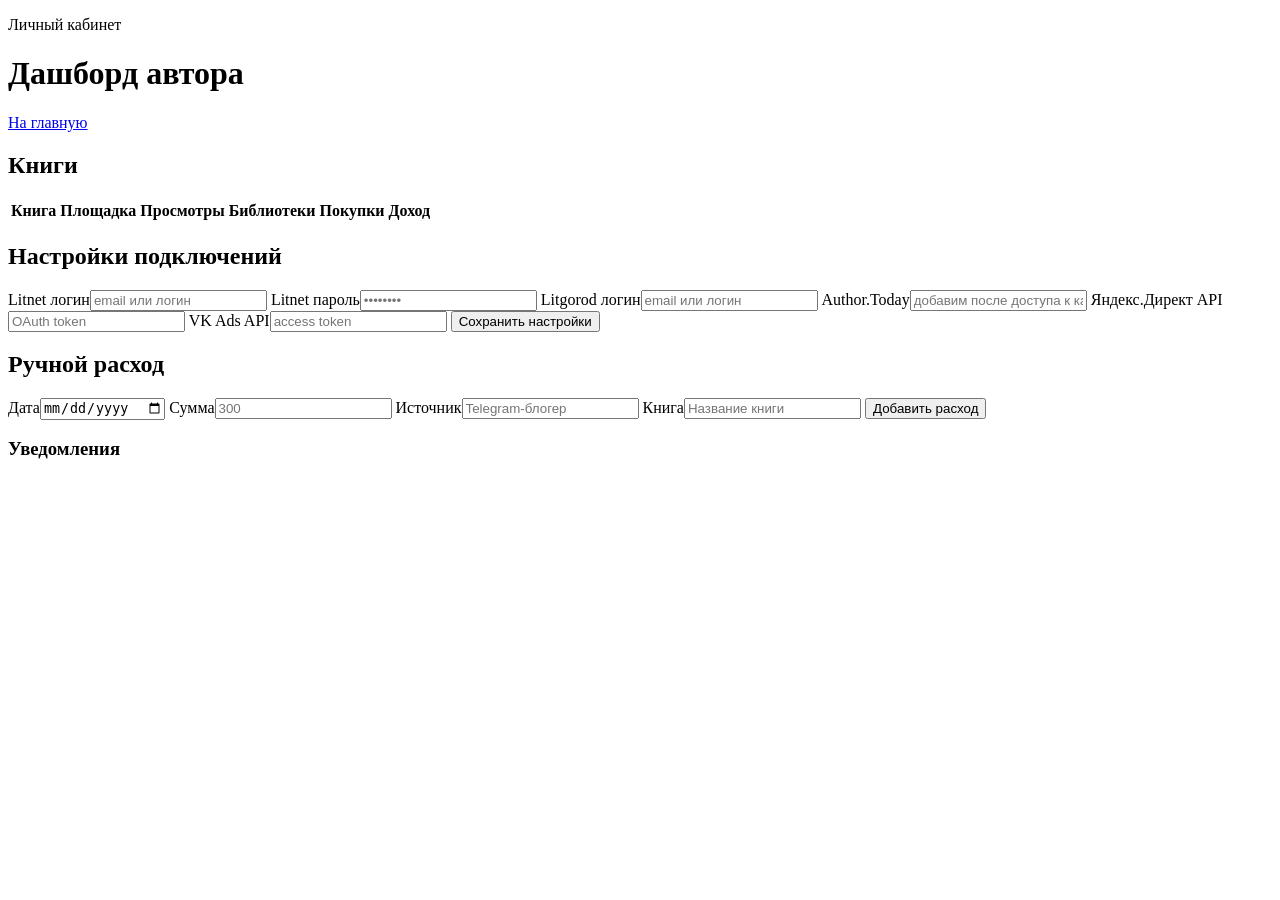
==== frontend/dashboard.html @ 5b26102d "Add rough SaaS analytics prototype" ====
<!doctype html>
<html lang="ru">
<head>
  <meta charset="utf-8">
  <meta name="viewport" content="width=device-width, initial-scale=1">
  <title>Дашборд — Lit Analytics</title>
  <link rel="stylesheet" href="/static/css/styles.css">
</head>
<body>
  <header class="topbar">
    <div>
      <p class="eyebrow">Личный кабинет</p>
      <h1>Дашборд автора</h1>
    </div>
    <a class="secondary" href="/">На главную</a>
  </header>

  <main class="layout">
    <section class="grid metrics" id="metrics"></section>

    <section class="card">
      <h2>Книги</h2>
      <div class="table-wrap">
        <table>
          <thead>
            <tr>
              <th>Книга</th>
              <th>Площадка</th>
              <th>Просмотры</th>
              <th>Библиотеки</th>
              <th>Покупки</th>
              <th>Доход</th>
            </tr>
          </thead>
          <tbody id="books-table"></tbody>
        </table>
      </div>
    </section>

    <section class="grid two-columns">
      <article class="card">
        <h2>Настройки подключений</h2>
        <label>Litnet логин<input placeholder="email или логин"></label>
        <label>Litnet пароль<input type="password" placeholder="••••••••"></label>
        <label>Litgorod логин<input placeholder="email или логин"></label>
        <label>Author.Today<input placeholder="добавим после доступа к кабинету"></label>
        <label>Яндекс.Директ API<input placeholder="OAuth token"></label>
        <label>VK Ads API<input placeholder="access token"></label>
        <button class="primary">Сохранить настройки</button>
      </article>

      <article class="card">
        <h2>Ручной расход</h2>
        <label>Дата<input type="date"></label>
        <label>Сумма<input type="number" placeholder="300"></label>
        <label>Источник<input placeholder="Telegram-блогер"></label>
        <label>Книга<input placeholder="Название книги"></label>
        <button class="primary">Добавить расход</button>
        <h3>Уведомления</h3>
        <ul id="alerts"></ul>
      </article>
    </section>
  </main>
  <script src="/static/js/dashboard.js"></script>
</body>
</html>
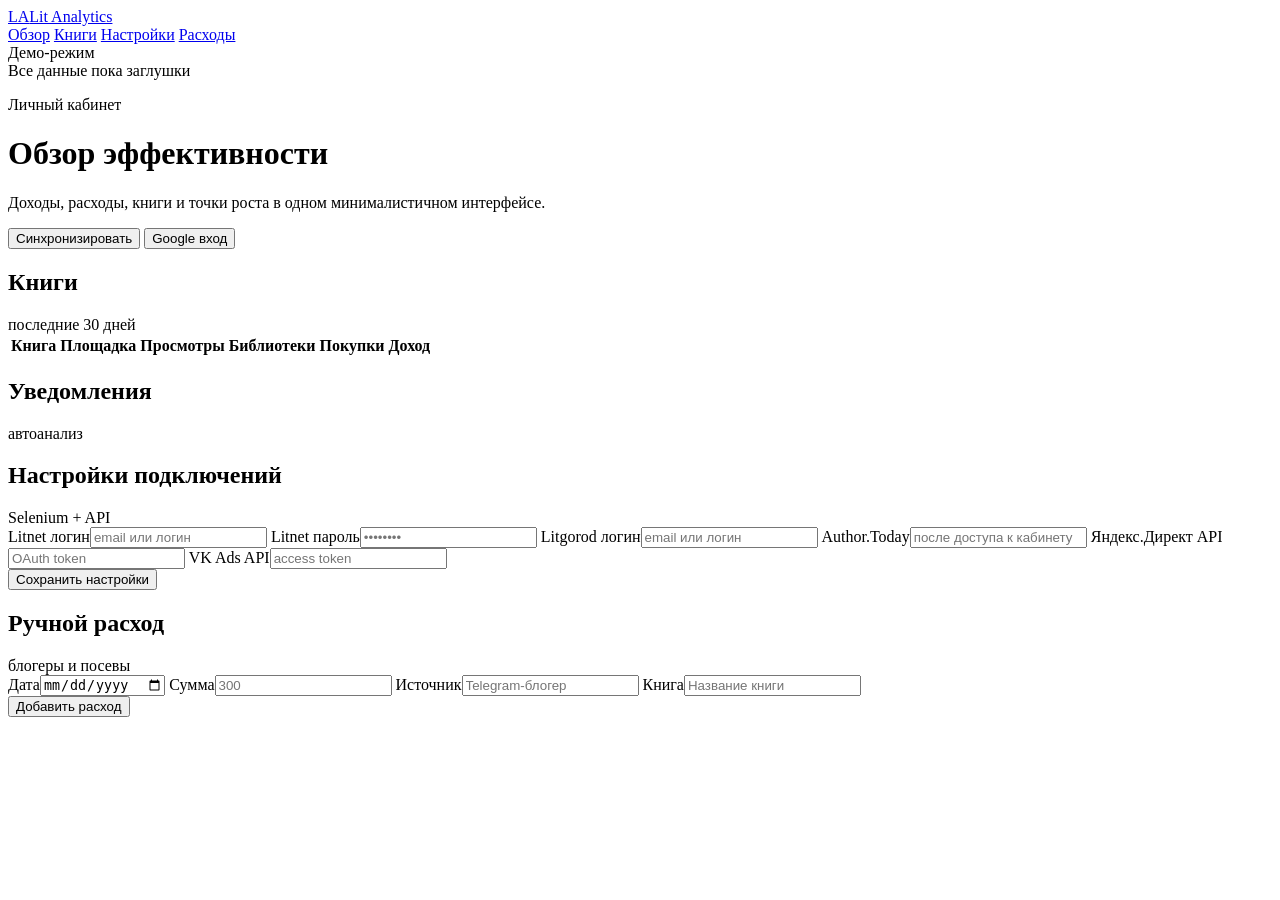
==== commit 899e6627: "Polish white theme prototype UI" ====
--- a/frontend/dashboard.html
+++ b/frontend/dashboard.html
@@ -6,58 +6,82 @@
   <title>Дашборд — Lit Analytics</title>
   <link rel="stylesheet" href="/static/css/styles.css">
 </head>
-<body>
-  <header class="topbar">
-    <div>
-      <p class="eyebrow">Личный кабинет</p>
-      <h1>Дашборд автора</h1>
-    </div>
-    <a class="secondary" href="/">На главную</a>
-  </header>
+<body class="dashboard-body">
+  <aside class="sidebar">
+    <a class="brand" href="/"><span class="brand-mark">LA</span><span>Lit Analytics</span></a>
+    <nav class="side-nav">
+      <a class="active" href="/dashboard">Обзор</a>
+      <a href="#books">Книги</a>
+      <a href="#settings">Настройки</a>
+      <a href="#expenses">Расходы</a>
+    </nav>
+    <div class="sidebar-note">Демо-режим<br><span>Все данные пока заглушки</span></div>
+  </aside>
 
-  <main class="layout">
+  <main class="dashboard-main">
+    <header class="dashboard-header">
+      <div>
+        <p class="eyebrow">Личный кабинет</p>
+        <h1>Обзор эффективности</h1>
+        <p class="page-subtitle">Доходы, расходы, книги и точки роста в одном минималистичном интерфейсе.</p>
+      </div>
+      <div class="header-actions">
+        <button class="btn btn-soft">Синхронизировать</button>
+        <button id="dashboard-google-login" class="btn btn-primary">Google вход</button>
+      </div>
+    </header>
+
     <section class="grid metrics" id="metrics"></section>
 
-    <section class="card">
-      <h2>Книги</h2>
-      <div class="table-wrap">
-        <table>
-          <thead>
-            <tr>
-              <th>Книга</th>
-              <th>Площадка</th>
-              <th>Просмотры</th>
-              <th>Библиотеки</th>
-              <th>Покупки</th>
-              <th>Доход</th>
-            </tr>
-          </thead>
-          <tbody id="books-table"></tbody>
-        </table>
-      </div>
+    <section class="dashboard-grid">
+      <article class="panel wide" id="books">
+        <div class="panel-title"><h2>Книги</h2><span>последние 30 дней</span></div>
+        <div class="table-wrap">
+          <table>
+            <thead>
+              <tr>
+                <th>Книга</th>
+                <th>Площадка</th>
+                <th>Просмотры</th>
+                <th>Библиотеки</th>
+                <th>Покупки</th>
+                <th>Доход</th>
+              </tr>
+            </thead>
+            <tbody id="books-table"></tbody>
+          </table>
+        </div>
+      </article>
+
+      <article class="panel alerts-panel">
+        <div class="panel-title"><h2>Уведомления</h2><span>автоанализ</span></div>
+        <ul id="alerts" class="alerts-list"></ul>
+      </article>
     </section>
 
-    <section class="grid two-columns">
-      <article class="card">
-        <h2>Настройки подключений</h2>
-        <label>Litnet логин<input placeholder="email или логин"></label>
-        <label>Litnet пароль<input type="password" placeholder="••••••••"></label>
-        <label>Litgorod логин<input placeholder="email или логин"></label>
-        <label>Author.Today<input placeholder="добавим после доступа к кабинету"></label>
-        <label>Яндекс.Директ API<input placeholder="OAuth token"></label>
-        <label>VK Ads API<input placeholder="access token"></label>
-        <button class="primary">Сохранить настройки</button>
+    <section class="dashboard-grid two" id="settings">
+      <article class="panel">
+        <div class="panel-title"><h2>Настройки подключений</h2><span>Selenium + API</span></div>
+        <div class="form-grid">
+          <label>Litnet логин<input placeholder="email или логин"></label>
+          <label>Litnet пароль<input type="password" placeholder="••••••••"></label>
+          <label>Litgorod логин<input placeholder="email или логин"></label>
+          <label>Author.Today<input placeholder="после доступа к кабинету"></label>
+          <label>Яндекс.Директ API<input placeholder="OAuth token"></label>
+          <label>VK Ads API<input placeholder="access token"></label>
+        </div>
+        <button class="btn btn-primary">Сохранить настройки</button>
       </article>
 
-      <article class="card">
-        <h2>Ручной расход</h2>
-        <label>Дата<input type="date"></label>
-        <label>Сумма<input type="number" placeholder="300"></label>
-        <label>Источник<input placeholder="Telegram-блогер"></label>
-        <label>Книга<input placeholder="Название книги"></label>
-        <button class="primary">Добавить расход</button>
-        <h3>Уведомления</h3>
-        <ul id="alerts"></ul>
+      <article class="panel" id="expenses">
+        <div class="panel-title"><h2>Ручной расход</h2><span>блогеры и посевы</span></div>
+        <div class="form-grid single">
+          <label>Дата<input type="date"></label>
+          <label>Сумма<input type="number" placeholder="300"></label>
+          <label>Источник<input placeholder="Telegram-блогер"></label>
+          <label>Книга<input placeholder="Название книги"></label>
+        </div>
+        <button class="btn btn-primary">Добавить расход</button>
       </article>
     </section>
   </main>
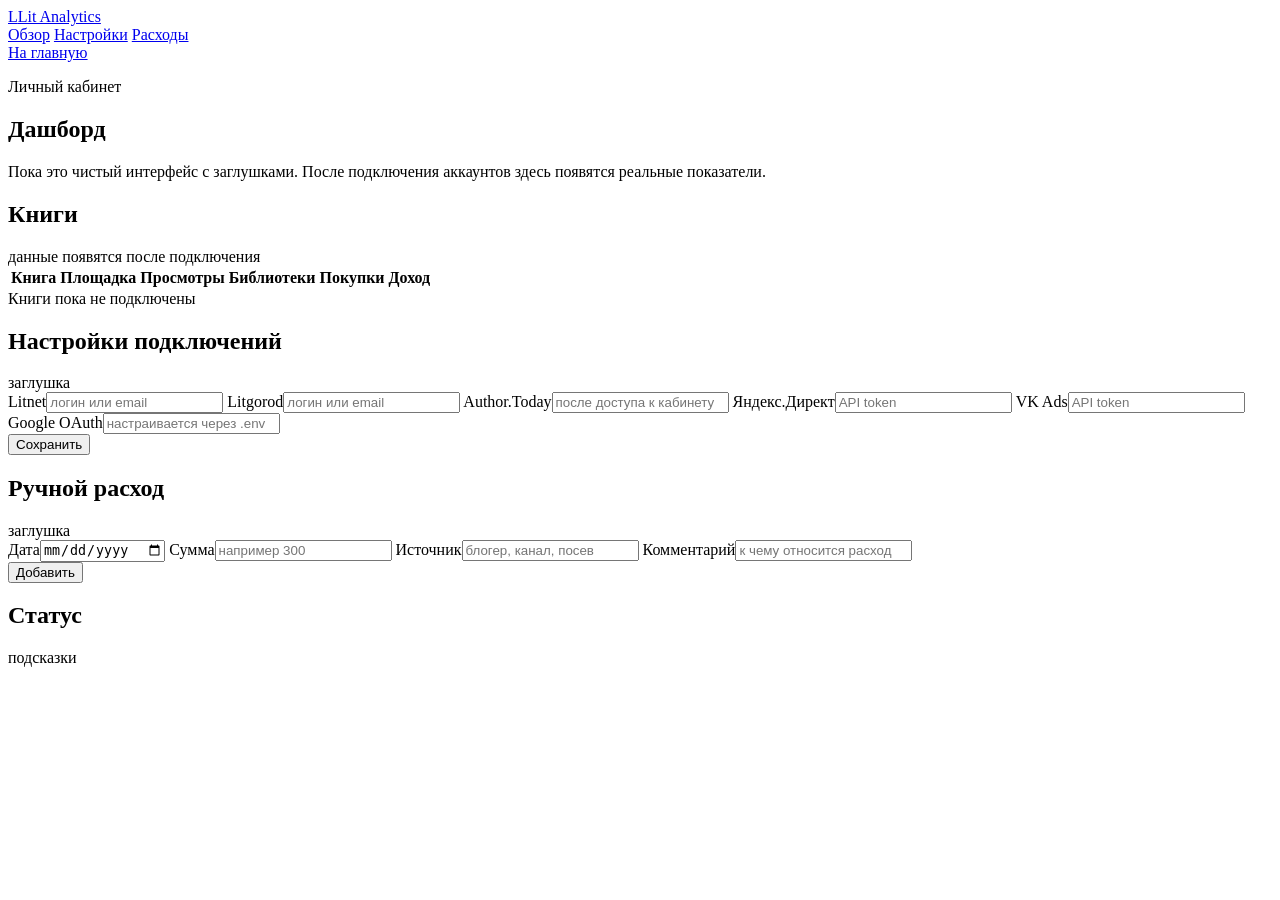
==== commit c7b9abaf: "Simplify prototype into clean white interface" ====
--- a/frontend/dashboard.html
+++ b/frontend/dashboard.html
@@ -4,87 +4,79 @@
   <meta charset="utf-8">
   <meta name="viewport" content="width=device-width, initial-scale=1">
   <title>Дашборд — Lit Analytics</title>
-  <link rel="stylesheet" href="/static/css/styles.css">
+  <link rel="stylesheet" href="/static/css/styles.css?v=white-minimal-2">
 </head>
-<body class="dashboard-body">
-  <aside class="sidebar">
-    <a class="brand" href="/"><span class="brand-mark">LA</span><span>Lit Analytics</span></a>
-    <nav class="side-nav">
-      <a class="active" href="/dashboard">Обзор</a>
-      <a href="#books">Книги</a>
+<body>
+  <header class="site-header">
+    <a class="brand" href="/"><span class="brand-mark">L</span><span>Lit Analytics</span></a>
+    <nav class="nav-links">
+      <a href="#overview">Обзор</a>
       <a href="#settings">Настройки</a>
       <a href="#expenses">Расходы</a>
     </nav>
-    <div class="sidebar-note">Демо-режим<br><span>Все данные пока заглушки</span></div>
-  </aside>
+    <a class="btn btn-outline" href="/">На главную</a>
+  </header>
 
-  <main class="dashboard-main">
-    <header class="dashboard-header">
-      <div>
-        <p class="eyebrow">Личный кабинет</p>
-        <h1>Обзор эффективности</h1>
-        <p class="page-subtitle">Доходы, расходы, книги и точки роста в одном минималистичном интерфейсе.</p>
-      </div>
-      <div class="header-actions">
-        <button class="btn btn-soft">Синхронизировать</button>
-        <button id="dashboard-google-login" class="btn btn-primary">Google вход</button>
-      </div>
-    </header>
+  <main class="dashboard-page" id="overview">
+    <section class="page-head">
+      <p class="eyebrow">Личный кабинет</p>
+      <h1>Дашборд</h1>
+      <p>Пока это чистый интерфейс с заглушками. После подключения аккаунтов здесь появятся реальные показатели.</p>
+    </section>
 
     <section class="grid metrics" id="metrics"></section>
 
-    <section class="dashboard-grid">
-      <article class="panel wide" id="books">
-        <div class="panel-title"><h2>Книги</h2><span>последние 30 дней</span></div>
-        <div class="table-wrap">
-          <table>
-            <thead>
-              <tr>
-                <th>Книга</th>
-                <th>Площадка</th>
-                <th>Просмотры</th>
-                <th>Библиотеки</th>
-                <th>Покупки</th>
-                <th>Доход</th>
-              </tr>
-            </thead>
-            <tbody id="books-table"></tbody>
-          </table>
-        </div>
-      </article>
-
-      <article class="panel alerts-panel">
-        <div class="panel-title"><h2>Уведомления</h2><span>автоанализ</span></div>
-        <ul id="alerts" class="alerts-list"></ul>
-      </article>
+    <section class="panel">
+      <div class="panel-title"><h2>Книги</h2><span>данные появятся после подключения</span></div>
+      <div class="table-wrap">
+        <table>
+          <thead>
+            <tr>
+              <th>Книга</th>
+              <th>Площадка</th>
+              <th>Просмотры</th>
+              <th>Библиотеки</th>
+              <th>Покупки</th>
+              <th>Доход</th>
+            </tr>
+          </thead>
+          <tbody id="books-table"></tbody>
+        </table>
+      </div>
+      <div id="books-empty" class="empty-state">Книги пока не подключены</div>
     </section>
 
     <section class="dashboard-grid two" id="settings">
       <article class="panel">
-        <div class="panel-title"><h2>Настройки подключений</h2><span>Selenium + API</span></div>
+        <div class="panel-title"><h2>Настройки подключений</h2><span>заглушка</span></div>
         <div class="form-grid">
-          <label>Litnet логин<input placeholder="email или логин"></label>
-          <label>Litnet пароль<input type="password" placeholder="••••••••"></label>
-          <label>Litgorod логин<input placeholder="email или логин"></label>
+          <label>Litnet<input placeholder="логин или email"></label>
+          <label>Litgorod<input placeholder="логин или email"></label>
           <label>Author.Today<input placeholder="после доступа к кабинету"></label>
-          <label>Яндекс.Директ API<input placeholder="OAuth token"></label>
-          <label>VK Ads API<input placeholder="access token"></label>
+          <label>Яндекс.Директ<input placeholder="API token"></label>
+          <label>VK Ads<input placeholder="API token"></label>
+          <label>Google OAuth<input placeholder="настраивается через .env"></label>
         </div>
-        <button class="btn btn-primary">Сохранить настройки</button>
+        <button class="btn btn-primary">Сохранить</button>
       </article>
 
       <article class="panel" id="expenses">
-        <div class="panel-title"><h2>Ручной расход</h2><span>блогеры и посевы</span></div>
+        <div class="panel-title"><h2>Ручной расход</h2><span>заглушка</span></div>
         <div class="form-grid single">
           <label>Дата<input type="date"></label>
-          <label>Сумма<input type="number" placeholder="300"></label>
-          <label>Источник<input placeholder="Telegram-блогер"></label>
-          <label>Книга<input placeholder="Название книги"></label>
+          <label>Сумма<input type="number" placeholder="например 300"></label>
+          <label>Источник<input placeholder="блогер, канал, посев"></label>
+          <label>Комментарий<input placeholder="к чему относится расход"></label>
         </div>
-        <button class="btn btn-primary">Добавить расход</button>
+        <button class="btn btn-primary">Добавить</button>
       </article>
     </section>
+
+    <section class="panel">
+      <div class="panel-title"><h2>Статус</h2><span>подсказки</span></div>
+      <ul id="alerts" class="alerts-list"></ul>
+    </section>
   </main>
-  <script src="/static/js/dashboard.js"></script>
+  <script src="/static/js/dashboard.js?v=white-minimal-2"></script>
 </body>
 </html>
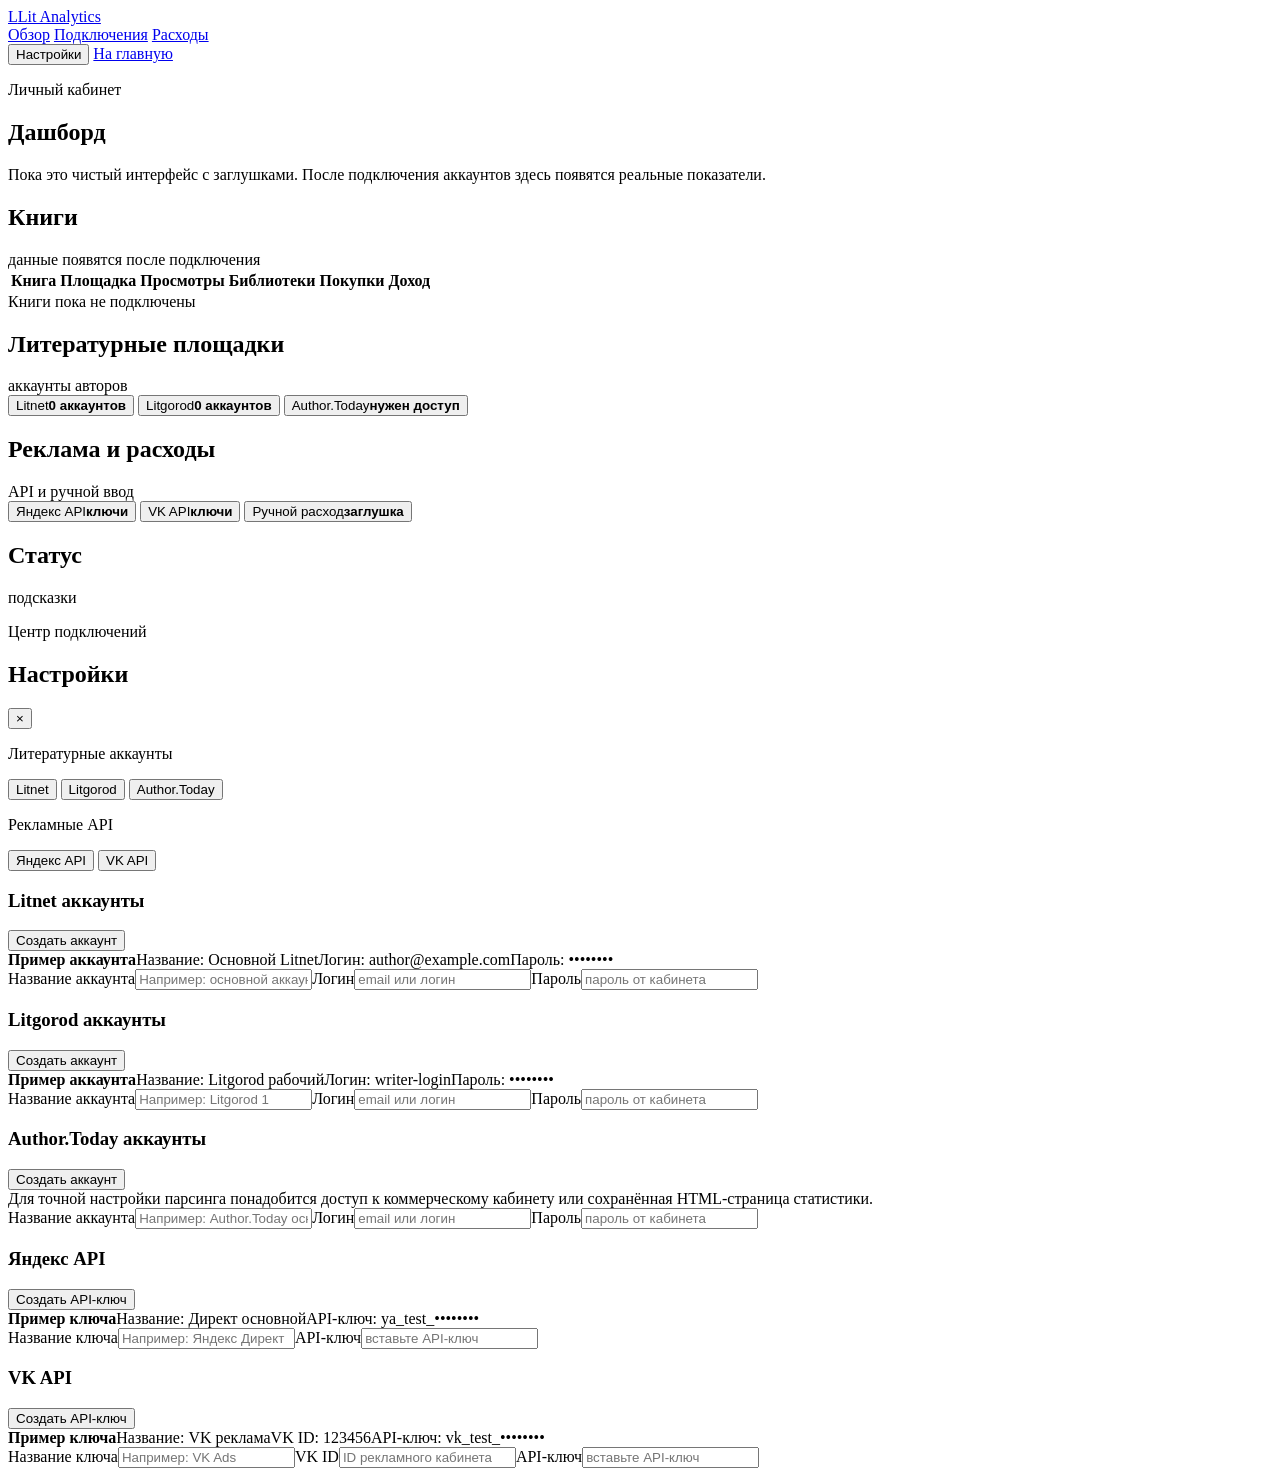
==== commit 132b65a8: "Add settings modal with connection tabs" ====
--- a/frontend/dashboard.html
+++ b/frontend/dashboard.html
@@ -4,17 +4,20 @@
   <meta charset="utf-8">
   <meta name="viewport" content="width=device-width, initial-scale=1">
   <title>Дашборд — Lit Analytics</title>
-  <link rel="stylesheet" href="/static/css/styles.css?v=white-minimal-2">
+  <link rel="stylesheet" href="/static/css/styles.css?v=settings-modal-1">
 </head>
 <body>
   <header class="site-header">
     <a class="brand" href="/"><span class="brand-mark">L</span><span>Lit Analytics</span></a>
     <nav class="nav-links">
       <a href="#overview">Обзор</a>
-      <a href="#settings">Настройки</a>
+      <a href="#connections">Подключения</a>
       <a href="#expenses">Расходы</a>
     </nav>
-    <a class="btn btn-outline" href="/">На главную</a>
+    <div class="header-actions">
+      <button class="btn btn-soft" data-open-settings>Настройки</button>
+      <a class="btn btn-outline" href="/">На главную</a>
+    </div>
   </header>
 
   <main class="dashboard-page" id="overview">
@@ -46,29 +49,23 @@
       <div id="books-empty" class="empty-state">Книги пока не подключены</div>
     </section>
 
-    <section class="dashboard-grid two" id="settings">
-      <article class="panel">
-        <div class="panel-title"><h2>Настройки подключений</h2><span>заглушка</span></div>
-        <div class="form-grid">
-          <label>Litnet<input placeholder="логин или email"></label>
-          <label>Litgorod<input placeholder="логин или email"></label>
-          <label>Author.Today<input placeholder="после доступа к кабинету"></label>
-          <label>Яндекс.Директ<input placeholder="API token"></label>
-          <label>VK Ads<input placeholder="API token"></label>
-          <label>Google OAuth<input placeholder="настраивается через .env"></label>
+    <section class="dashboard-grid two" id="connections">
+      <article class="panel connection-card">
+        <div class="panel-title"><h2>Литературные площадки</h2><span>аккаунты авторов</span></div>
+        <div class="connection-list">
+          <button class="connection-row" data-open-settings data-tab="litnet"><span>Litnet</span><strong>0 аккаунтов</strong></button>
+          <button class="connection-row" data-open-settings data-tab="litgorod"><span>Litgorod</span><strong>0 аккаунтов</strong></button>
+          <button class="connection-row" data-open-settings data-tab="author_today"><span>Author.Today</span><strong>нужен доступ</strong></button>
         </div>
-        <button class="btn btn-primary">Сохранить</button>
       </article>
 
-      <article class="panel" id="expenses">
-        <div class="panel-title"><h2>Ручной расход</h2><span>заглушка</span></div>
-        <div class="form-grid single">
-          <label>Дата<input type="date"></label>
-          <label>Сумма<input type="number" placeholder="например 300"></label>
-          <label>Источник<input placeholder="блогер, канал, посев"></label>
-          <label>Комментарий<input placeholder="к чему относится расход"></label>
+      <article class="panel connection-card" id="expenses">
+        <div class="panel-title"><h2>Реклама и расходы</h2><span>API и ручной ввод</span></div>
+        <div class="connection-list">
+          <button class="connection-row api" data-open-settings data-tab="yandex"><span>Яндекс API</span><strong>ключи</strong></button>
+          <button class="connection-row api" data-open-settings data-tab="vk"><span>VK API</span><strong>ключи</strong></button>
+          <button class="connection-row"><span>Ручной расход</span><strong>заглушка</strong></button>
         </div>
-        <button class="btn btn-primary">Добавить</button>
       </article>
     </section>
 
@@ -77,6 +74,64 @@
       <ul id="alerts" class="alerts-list"></ul>
     </section>
   </main>
-  <script src="/static/js/dashboard.js?v=white-minimal-2"></script>
+
+  <div class="modal-backdrop" id="settings-modal" aria-hidden="true">
+    <section class="settings-modal" role="dialog" aria-modal="true" aria-labelledby="settings-title">
+      <header class="modal-header">
+        <div>
+          <p class="eyebrow">Центр подключений</p>
+          <h2 id="settings-title">Настройки</h2>
+        </div>
+        <button class="icon-button" data-close-settings aria-label="Закрыть настройки">×</button>
+      </header>
+
+      <div class="settings-layout">
+        <aside class="settings-tabs" aria-label="Разделы настроек">
+          <p class="tabs-caption literary">Литературные аккаунты</p>
+          <button class="tab-button active literary" data-tab-target="litnet">Litnet</button>
+          <button class="tab-button literary" data-tab-target="litgorod">Litgorod</button>
+          <button class="tab-button literary" data-tab-target="author_today">Author.Today</button>
+
+          <p class="tabs-caption ads">Рекламные API</p>
+          <button class="tab-button ads" data-tab-target="yandex">Яндекс API</button>
+          <button class="tab-button ads" data-tab-target="vk">VK API</button>
+        </aside>
+
+        <div class="settings-content">
+          <section class="tab-panel active" data-tab-panel="litnet">
+            <div class="panel-title"><h3>Litnet аккаунты</h3><button class="btn btn-primary">Создать аккаунт</button></div>
+            <div class="settings-card sample-card"><strong>Пример аккаунта</strong><span>Название: Основной Litnet</span><span>Логин: author@example.com</span><span>Пароль: ••••••••</span></div>
+            <form class="settings-form"><label>Название аккаунта<input placeholder="Например: основной аккаунт"></label><label>Логин<input placeholder="email или логин"></label><label>Пароль<input type="password" placeholder="пароль от кабинета"></label></form>
+          </section>
+
+          <section class="tab-panel" data-tab-panel="litgorod">
+            <div class="panel-title"><h3>Litgorod аккаунты</h3><button class="btn btn-primary">Создать аккаунт</button></div>
+            <div class="settings-card sample-card"><strong>Пример аккаунта</strong><span>Название: Litgorod рабочий</span><span>Логин: writer-login</span><span>Пароль: ••••••••</span></div>
+            <form class="settings-form"><label>Название аккаунта<input placeholder="Например: Litgorod 1"></label><label>Логин<input placeholder="email или логин"></label><label>Пароль<input type="password" placeholder="пароль от кабинета"></label></form>
+          </section>
+
+          <section class="tab-panel" data-tab-panel="author_today">
+            <div class="panel-title"><h3>Author.Today аккаунты</h3><button class="btn btn-primary">Создать аккаунт</button></div>
+            <div class="settings-card note-card">Для точной настройки парсинга понадобится доступ к коммерческому кабинету или сохранённая HTML-страница статистики.</div>
+            <form class="settings-form"><label>Название аккаунта<input placeholder="Например: Author.Today основной"></label><label>Логин<input placeholder="email или логин"></label><label>Пароль<input type="password" placeholder="пароль от кабинета"></label></form>
+          </section>
+
+          <section class="tab-panel" data-tab-panel="yandex">
+            <div class="panel-title"><h3>Яндекс API</h3><button class="btn btn-primary">Создать API-ключ</button></div>
+            <div class="settings-card sample-card api-card"><strong>Пример ключа</strong><span>Название: Директ основной</span><span>API-ключ: ya_test_••••••••</span></div>
+            <form class="settings-form"><label>Название ключа<input placeholder="Например: Яндекс Директ"></label><label>API-ключ<input placeholder="вставьте API-ключ"></label></form>
+          </section>
+
+          <section class="tab-panel" data-tab-panel="vk">
+            <div class="panel-title"><h3>VK API</h3><button class="btn btn-primary">Создать API-ключ</button></div>
+            <div class="settings-card sample-card api-card"><strong>Пример ключа</strong><span>Название: VK реклама</span><span>VK ID: 123456</span><span>API-ключ: vk_test_••••••••</span></div>
+            <form class="settings-form"><label>Название ключа<input placeholder="Например: VK Ads"></label><label>VK ID<input placeholder="ID рекламного кабинета"></label><label>API-ключ<input placeholder="вставьте API-ключ"></label></form>
+          </section>
+        </div>
+      </div>
+    </section>
+  </div>
+
+  <script src="/static/js/dashboard.js?v=settings-modal-1"></script>
 </body>
 </html>
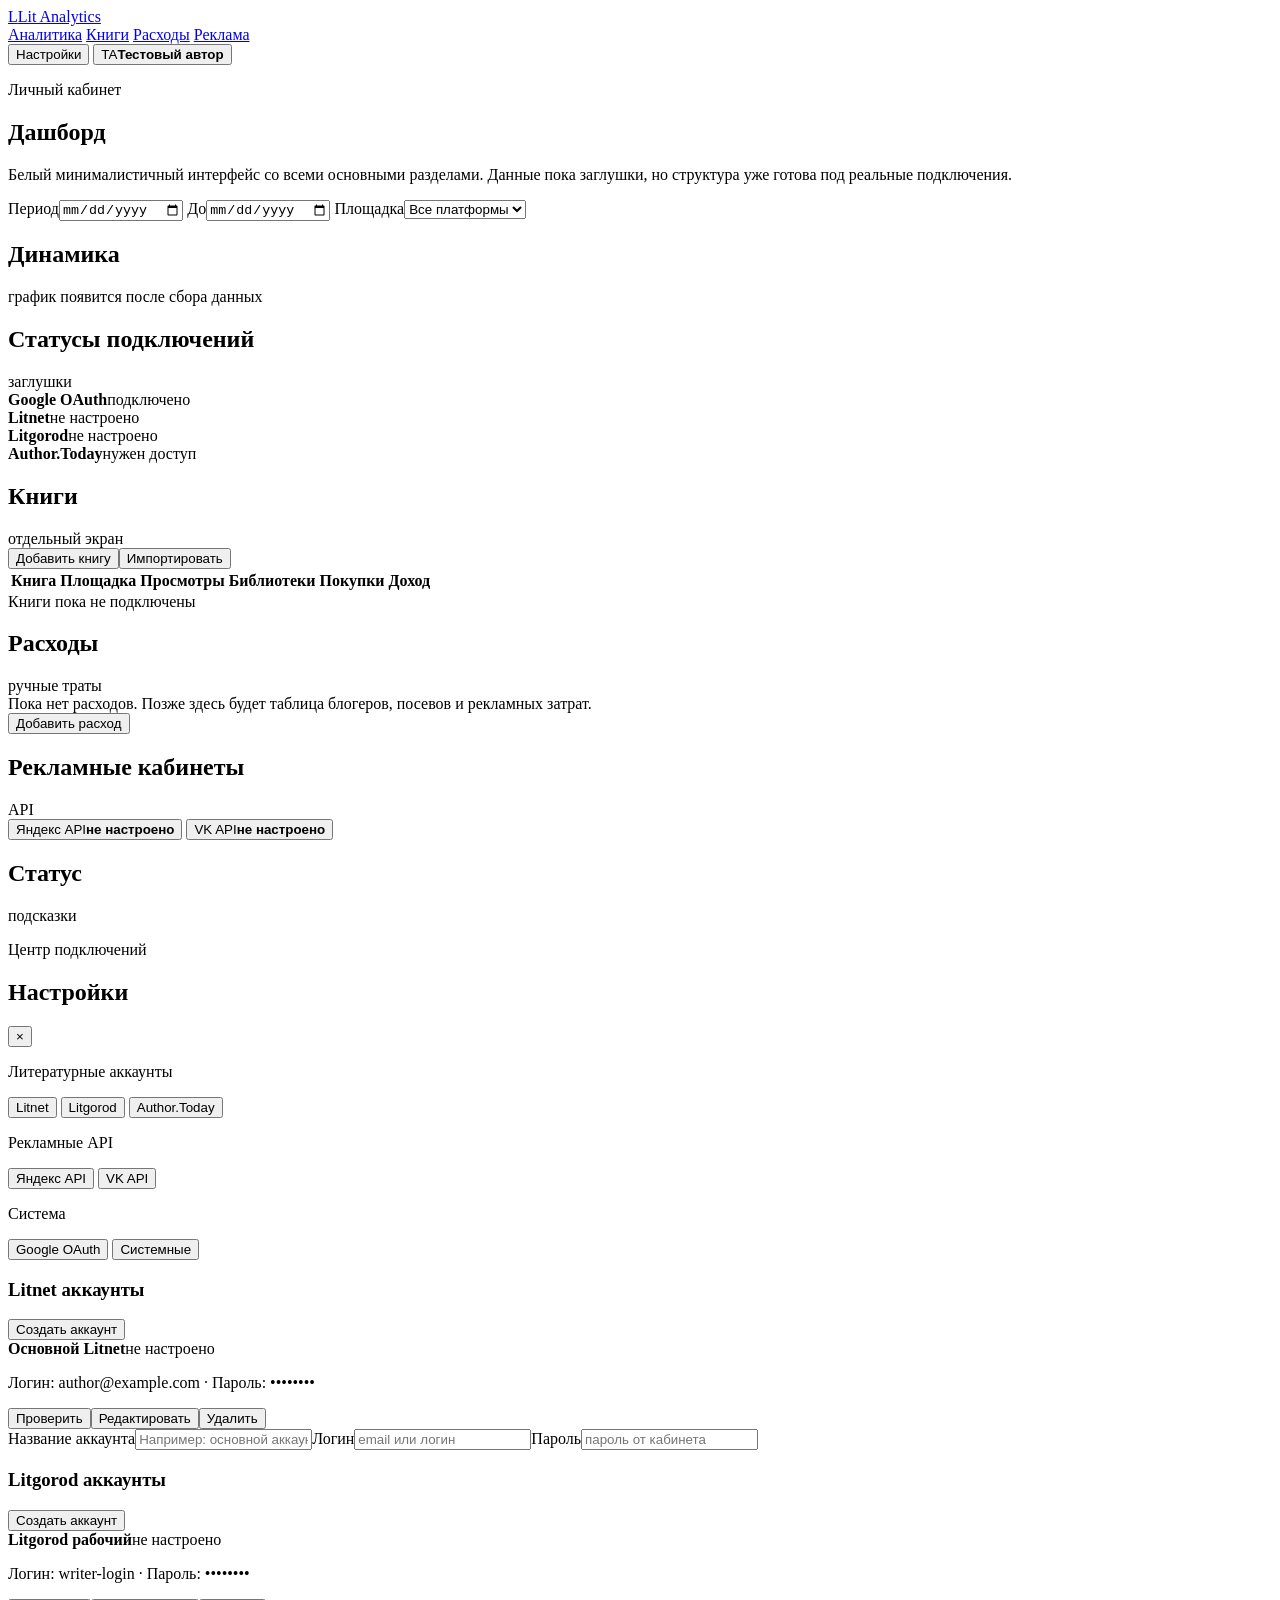
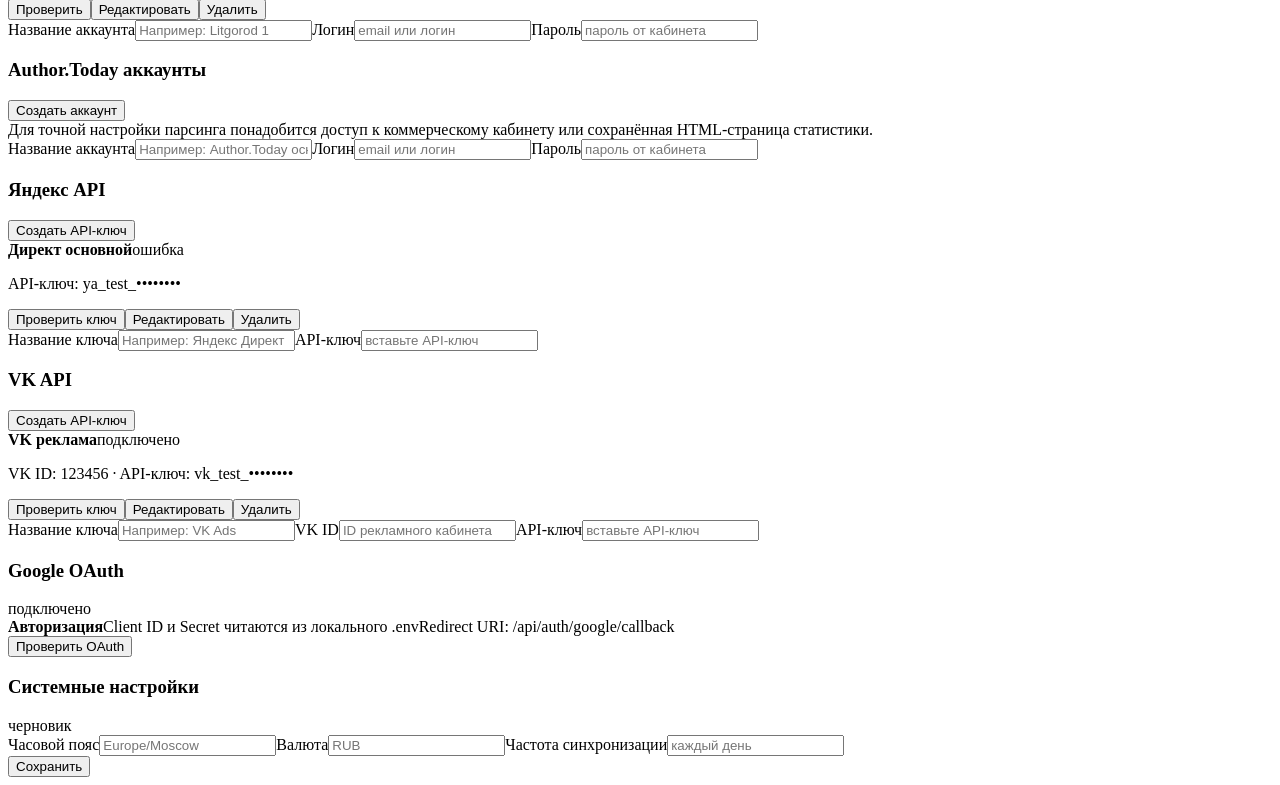
==== commit aac705aa: "Expand dashboard UI sections and settings actions" ====
--- a/frontend/dashboard.html
+++ b/frontend/dashboard.html
@@ -4,67 +4,73 @@
   <meta charset="utf-8">
   <meta name="viewport" content="width=device-width, initial-scale=1">
   <title>Дашборд — Lit Analytics</title>
-  <link rel="stylesheet" href="/static/css/styles.css?v=settings-modal-1">
+  <link rel="stylesheet" href="/static/css/styles.css?v=global-ui-1">
 </head>
 <body>
-  <header class="site-header">
+  <header class="site-header app-header">
     <a class="brand" href="/"><span class="brand-mark">L</span><span>Lit Analytics</span></a>
     <nav class="nav-links">
-      <a href="#overview">Обзор</a>
-      <a href="#connections">Подключения</a>
+      <a href="#analytics">Аналитика</a>
+      <a href="#books">Книги</a>
       <a href="#expenses">Расходы</a>
+      <a href="#ads">Реклама</a>
     </nav>
     <div class="header-actions">
       <button class="btn btn-soft" data-open-settings>Настройки</button>
-      <a class="btn btn-outline" href="/">На главную</a>
+      <button class="profile-button" aria-label="Профиль"><span>TA</span><strong>Тестовый автор</strong></button>
     </div>
   </header>
 
-  <main class="dashboard-page" id="overview">
-    <section class="page-head">
-      <p class="eyebrow">Личный кабинет</p>
-      <h1>Дашборд</h1>
-      <p>Пока это чистый интерфейс с заглушками. После подключения аккаунтов здесь появятся реальные показатели.</p>
+  <main class="dashboard-page" id="analytics">
+    <section class="page-head dashboard-hero">
+      <div>
+        <p class="eyebrow">Личный кабинет</p>
+        <h1>Дашборд</h1>
+        <p>Белый минималистичный интерфейс со всеми основными разделами. Данные пока заглушки, но структура уже готова под реальные подключения.</p>
+      </div>
+      <div class="filter-bar">
+        <label>Период<input type="date"></label>
+        <label>До<input type="date"></label>
+        <label>Площадка<select><option>Все платформы</option><option>Litnet</option><option>Litgorod</option><option>Author.Today</option></select></label>
+      </div>
     </section>
 
     <section class="grid metrics" id="metrics"></section>
 
-    <section class="panel">
-      <div class="panel-title"><h2>Книги</h2><span>данные появятся после подключения</span></div>
-      <div class="table-wrap">
-        <table>
-          <thead>
-            <tr>
-              <th>Книга</th>
-              <th>Площадка</th>
-              <th>Просмотры</th>
-              <th>Библиотеки</th>
-              <th>Покупки</th>
-              <th>Доход</th>
-            </tr>
-          </thead>
-          <tbody id="books-table"></tbody>
-        </table>
-      </div>
+    <section class="dashboard-grid two">
+      <article class="panel chart-panel">
+        <div class="panel-title"><h2>Динамика</h2><span>график появится после сбора данных</span></div>
+        <div class="fake-chart"><span></span><span></span><span></span><span></span><span></span><span></span><span></span></div>
+      </article>
+      <article class="panel status-panel">
+        <div class="panel-title"><h2>Статусы подключений</h2><span>заглушки</span></div>
+        <div class="status-grid">
+          <div class="status-card ok"><strong>Google OAuth</strong><span>подключено</span></div>
+          <div class="status-card pending"><strong>Litnet</strong><span>не настроено</span></div>
+          <div class="status-card pending"><strong>Litgorod</strong><span>не настроено</span></div>
+          <div class="status-card error"><strong>Author.Today</strong><span>нужен доступ</span></div>
+        </div>
+      </article>
+    </section>
+
+    <section class="panel screen-section" id="books">
+      <div class="panel-title"><h2>Книги</h2><span>отдельный экран</span></div>
+      <div class="section-toolbar"><button class="btn btn-primary">Добавить книгу</button><button class="btn btn-outline">Импортировать</button></div>
+      <div class="table-wrap"><table><thead><tr><th>Книга</th><th>Площадка</th><th>Просмотры</th><th>Библиотеки</th><th>Покупки</th><th>Доход</th></tr></thead><tbody id="books-table"></tbody></table></div>
       <div id="books-empty" class="empty-state">Книги пока не подключены</div>
     </section>
 
-    <section class="dashboard-grid two" id="connections">
-      <article class="panel connection-card">
-        <div class="panel-title"><h2>Литературные площадки</h2><span>аккаунты авторов</span></div>
+    <section class="dashboard-grid two">
+      <article class="panel screen-section" id="expenses">
+        <div class="panel-title"><h2>Расходы</h2><span>ручные траты</span></div>
+        <div class="empty-state visible">Пока нет расходов. Позже здесь будет таблица блогеров, посевов и рекламных затрат.</div>
+        <button class="btn btn-primary" data-toast="Расход сохранён в демо-режиме">Добавить расход</button>
+      </article>
+      <article class="panel screen-section" id="ads">
+        <div class="panel-title"><h2>Рекламные кабинеты</h2><span>API</span></div>
         <div class="connection-list">
-          <button class="connection-row" data-open-settings data-tab="litnet"><span>Litnet</span><strong>0 аккаунтов</strong></button>
-          <button class="connection-row" data-open-settings data-tab="litgorod"><span>Litgorod</span><strong>0 аккаунтов</strong></button>
-          <button class="connection-row" data-open-settings data-tab="author_today"><span>Author.Today</span><strong>нужен доступ</strong></button>
-        </div>
-      </article>
-
-      <article class="panel connection-card" id="expenses">
-        <div class="panel-title"><h2>Реклама и расходы</h2><span>API и ручной ввод</span></div>
-        <div class="connection-list">
-          <button class="connection-row api" data-open-settings data-tab="yandex"><span>Яндекс API</span><strong>ключи</strong></button>
-          <button class="connection-row api" data-open-settings data-tab="vk"><span>VK API</span><strong>ключи</strong></button>
-          <button class="connection-row"><span>Ручной расход</span><strong>заглушка</strong></button>
+          <button class="connection-row api" data-open-settings data-tab="yandex"><span>Яндекс API</span><strong>не настроено</strong></button>
+          <button class="connection-row api" data-open-settings data-tab="vk"><span>VK API</span><strong>не настроено</strong></button>
         </div>
       </article>
     </section>
@@ -78,10 +84,7 @@
   <div class="modal-backdrop" id="settings-modal" aria-hidden="true">
     <section class="settings-modal" role="dialog" aria-modal="true" aria-labelledby="settings-title">
       <header class="modal-header">
-        <div>
-          <p class="eyebrow">Центр подключений</p>
-          <h2 id="settings-title">Настройки</h2>
-        </div>
+        <div><p class="eyebrow">Центр подключений</p><h2 id="settings-title">Настройки</h2></div>
         <button class="icon-button" data-close-settings aria-label="Закрыть настройки">×</button>
       </header>
 
@@ -91,47 +94,29 @@
           <button class="tab-button active literary" data-tab-target="litnet">Litnet</button>
           <button class="tab-button literary" data-tab-target="litgorod">Litgorod</button>
           <button class="tab-button literary" data-tab-target="author_today">Author.Today</button>
-
           <p class="tabs-caption ads">Рекламные API</p>
           <button class="tab-button ads" data-tab-target="yandex">Яндекс API</button>
           <button class="tab-button ads" data-tab-target="vk">VK API</button>
+          <p class="tabs-caption system">Система</p>
+          <button class="tab-button system" data-tab-target="google">Google OAuth</button>
+          <button class="tab-button system" data-tab-target="system">Системные</button>
         </aside>
 
         <div class="settings-content">
-          <section class="tab-panel active" data-tab-panel="litnet">
-            <div class="panel-title"><h3>Litnet аккаунты</h3><button class="btn btn-primary">Создать аккаунт</button></div>
-            <div class="settings-card sample-card"><strong>Пример аккаунта</strong><span>Название: Основной Litnet</span><span>Логин: author@example.com</span><span>Пароль: ••••••••</span></div>
-            <form class="settings-form"><label>Название аккаунта<input placeholder="Например: основной аккаунт"></label><label>Логин<input placeholder="email или логин"></label><label>Пароль<input type="password" placeholder="пароль от кабинета"></label></form>
-          </section>
-
-          <section class="tab-panel" data-tab-panel="litgorod">
-            <div class="panel-title"><h3>Litgorod аккаунты</h3><button class="btn btn-primary">Создать аккаунт</button></div>
-            <div class="settings-card sample-card"><strong>Пример аккаунта</strong><span>Название: Litgorod рабочий</span><span>Логин: writer-login</span><span>Пароль: ••••••••</span></div>
-            <form class="settings-form"><label>Название аккаунта<input placeholder="Например: Litgorod 1"></label><label>Логин<input placeholder="email или логин"></label><label>Пароль<input type="password" placeholder="пароль от кабинета"></label></form>
-          </section>
-
-          <section class="tab-panel" data-tab-panel="author_today">
-            <div class="panel-title"><h3>Author.Today аккаунты</h3><button class="btn btn-primary">Создать аккаунт</button></div>
-            <div class="settings-card note-card">Для точной настройки парсинга понадобится доступ к коммерческому кабинету или сохранённая HTML-страница статистики.</div>
-            <form class="settings-form"><label>Название аккаунта<input placeholder="Например: Author.Today основной"></label><label>Логин<input placeholder="email или логин"></label><label>Пароль<input type="password" placeholder="пароль от кабинета"></label></form>
-          </section>
-
-          <section class="tab-panel" data-tab-panel="yandex">
-            <div class="panel-title"><h3>Яндекс API</h3><button class="btn btn-primary">Создать API-ключ</button></div>
-            <div class="settings-card sample-card api-card"><strong>Пример ключа</strong><span>Название: Директ основной</span><span>API-ключ: ya_test_••••••••</span></div>
-            <form class="settings-form"><label>Название ключа<input placeholder="Например: Яндекс Директ"></label><label>API-ключ<input placeholder="вставьте API-ключ"></label></form>
-          </section>
-
-          <section class="tab-panel" data-tab-panel="vk">
-            <div class="panel-title"><h3>VK API</h3><button class="btn btn-primary">Создать API-ключ</button></div>
-            <div class="settings-card sample-card api-card"><strong>Пример ключа</strong><span>Название: VK реклама</span><span>VK ID: 123456</span><span>API-ключ: vk_test_••••••••</span></div>
-            <form class="settings-form"><label>Название ключа<input placeholder="Например: VK Ads"></label><label>VK ID<input placeholder="ID рекламного кабинета"></label><label>API-ключ<input placeholder="вставьте API-ключ"></label></form>
-          </section>
+          <section class="tab-panel active" data-tab-panel="litnet" data-account-panel="Litnet"><div class="panel-title"><h3>Litnet аккаунты</h3><button class="btn btn-primary" data-toast="Аккаунт Litnet создан в демо-режиме">Создать аккаунт</button></div><div class="entity-list"><article class="entity-card"><div><strong>Основной Litnet</strong><span class="status-badge pending">не настроено</span></div><p>Логин: author@example.com · Пароль: ••••••••</p><div class="entity-actions"><button data-toast="Проверка подключения запущена">Проверить</button><button data-toast="Редактирование пока заглушка">Редактировать</button><button data-confirm-delete>Удалить</button></div></article></div><form class="settings-form"><label>Название аккаунта<input placeholder="Например: основной аккаунт"></label><label>Логин<input placeholder="email или логин"></label><label>Пароль<input type="password" placeholder="пароль от кабинета"></label></form></section>
+          <section class="tab-panel" data-tab-panel="litgorod"><div class="panel-title"><h3>Litgorod аккаунты</h3><button class="btn btn-primary" data-toast="Аккаунт Litgorod создан в демо-режиме">Создать аккаунт</button></div><div class="entity-list"><article class="entity-card"><div><strong>Litgorod рабочий</strong><span class="status-badge pending">не настроено</span></div><p>Логин: writer-login · Пароль: ••••••••</p><div class="entity-actions"><button data-toast="Проверка подключения запущена">Проверить</button><button data-toast="Редактирование пока заглушка">Редактировать</button><button data-confirm-delete>Удалить</button></div></article></div><form class="settings-form"><label>Название аккаунта<input placeholder="Например: Litgorod 1"></label><label>Логин<input placeholder="email или логин"></label><label>Пароль<input type="password" placeholder="пароль от кабинета"></label></form></section>
+          <section class="tab-panel" data-tab-panel="author_today"><div class="panel-title"><h3>Author.Today аккаунты</h3><button class="btn btn-primary" data-toast="Аккаунт Author.Today создан в демо-режиме">Создать аккаунт</button></div><div class="settings-card note-card">Для точной настройки парсинга понадобится доступ к коммерческому кабинету или сохранённая HTML-страница статистики.</div><form class="settings-form"><label>Название аккаунта<input placeholder="Например: Author.Today основной"></label><label>Логин<input placeholder="email или логин"></label><label>Пароль<input type="password" placeholder="пароль от кабинета"></label></form></section>
+          <section class="tab-panel" data-tab-panel="yandex"><div class="panel-title"><h3>Яндекс API</h3><button class="btn btn-primary" data-toast="Яндекс API-ключ создан в демо-режиме">Создать API-ключ</button></div><div class="entity-list"><article class="entity-card"><div><strong>Директ основной</strong><span class="status-badge error">ошибка</span></div><p>API-ключ: ya_test_••••••••</p><div class="entity-actions"><button data-toast="Проверка ключа запущена">Проверить ключ</button><button data-toast="Редактирование пока заглушка">Редактировать</button><button data-confirm-delete>Удалить</button></div></article></div><form class="settings-form"><label>Название ключа<input placeholder="Например: Яндекс Директ"></label><label>API-ключ<input placeholder="вставьте API-ключ"></label></form></section>
+          <section class="tab-panel" data-tab-panel="vk"><div class="panel-title"><h3>VK API</h3><button class="btn btn-primary" data-toast="VK API-ключ создан в демо-режиме">Создать API-ключ</button></div><div class="entity-list"><article class="entity-card"><div><strong>VK реклама</strong><span class="status-badge ok">подключено</span></div><p>VK ID: 123456 · API-ключ: vk_test_••••••••</p><div class="entity-actions"><button data-toast="Ключ успешно проверен">Проверить ключ</button><button data-toast="Редактирование пока заглушка">Редактировать</button><button data-confirm-delete>Удалить</button></div></article></div><form class="settings-form"><label>Название ключа<input placeholder="Например: VK Ads"></label><label>VK ID<input placeholder="ID рекламного кабинета"></label><label>API-ключ<input placeholder="вставьте API-ключ"></label></form></section>
+          <section class="tab-panel" data-tab-panel="google"><div class="panel-title"><h3>Google OAuth</h3><span class="status-badge ok">подключено</span></div><div class="settings-card"><strong>Авторизация</strong><span>Client ID и Secret читаются из локального .env</span><span>Redirect URI: /api/auth/google/callback</span></div><button class="btn btn-primary" data-toast="Google OAuth проверен в демо-режиме">Проверить OAuth</button></section>
+          <section class="tab-panel" data-tab-panel="system"><div class="panel-title"><h3>Системные настройки</h3><span class="status-badge pending">черновик</span></div><form class="settings-form"><label>Часовой пояс<input placeholder="Europe/Moscow"></label><label>Валюта<input placeholder="RUB"></label><label>Частота синхронизации<input placeholder="каждый день"></label></form><button class="btn btn-primary" data-toast="Системные настройки сохранены">Сохранить</button></section>
         </div>
       </div>
     </section>
   </div>
 
-  <script src="/static/js/dashboard.js?v=settings-modal-1"></script>
+  <div class="toast" id="toast" aria-live="polite"></div>
+
+  <script src="/static/js/dashboard.js?v=global-ui-1"></script>
 </body>
 </html>
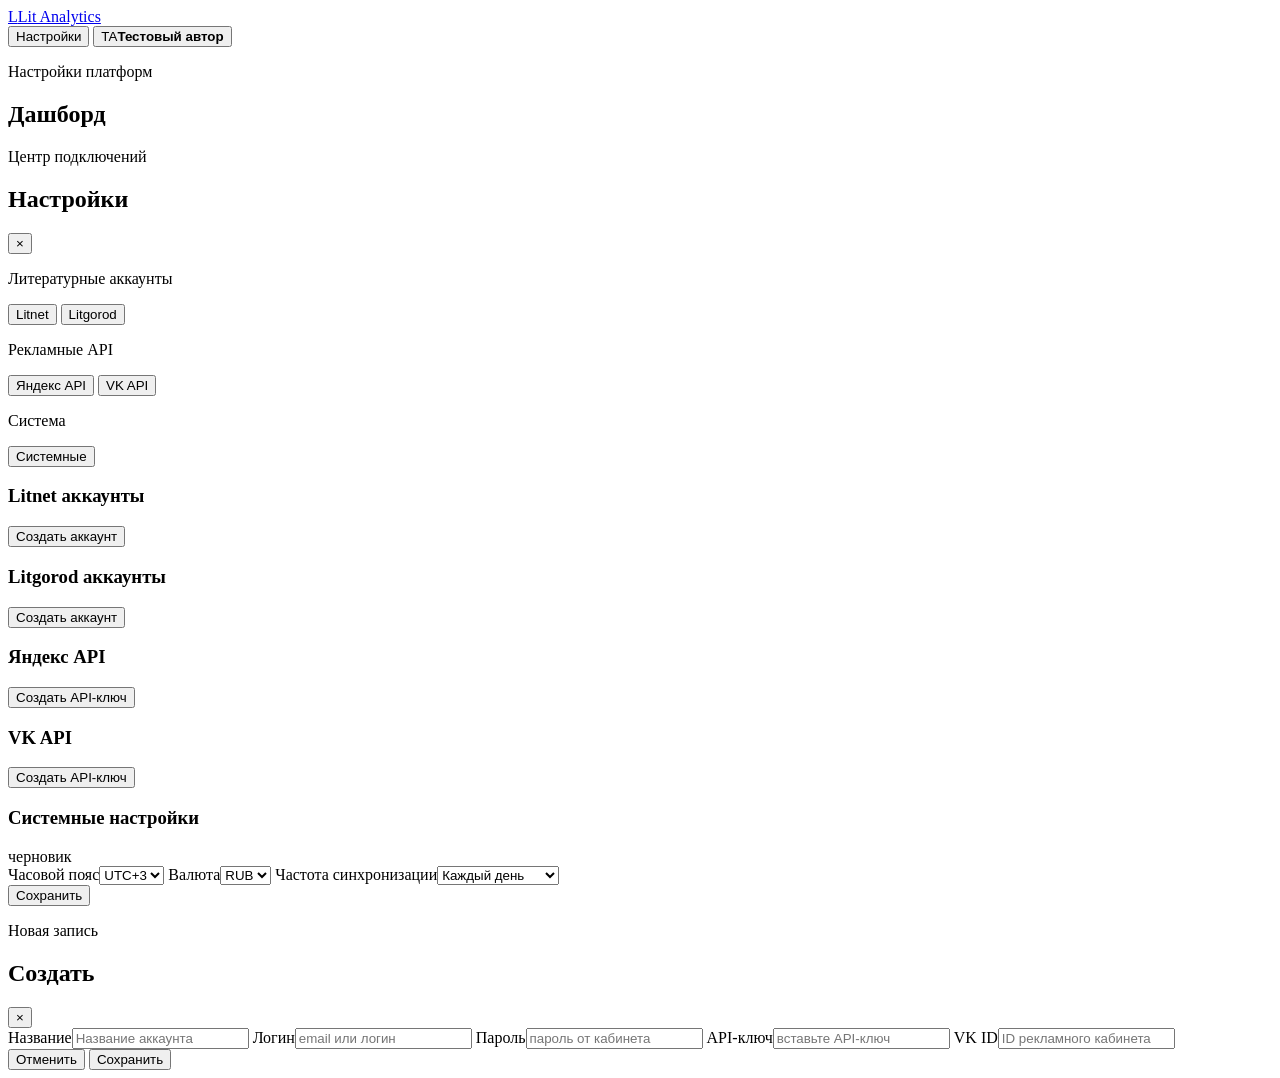
==== commit 4ecdc9ba: "описание изменений" ====
--- a/frontend/dashboard.html
+++ b/frontend/dashboard.html
@@ -9,79 +9,22 @@
 <body>
   <header class="site-header app-header">
     <a class="brand" href="/"><span class="brand-mark">L</span><span>Lit Analytics</span></a>
-    <nav class="nav-links">
-      <a href="#analytics">Аналитика</a>
-      <a href="#books">Книги</a>
-      <a href="#expenses">Расходы</a>
-      <a href="#ads">Реклама</a>
-    </nav>
     <div class="header-actions">
       <button class="btn btn-soft" data-open-settings>Настройки</button>
       <button class="profile-button" aria-label="Профиль"><span>TA</span><strong>Тестовый автор</strong></button>
     </div>
   </header>
 
-  <main class="dashboard-page" id="analytics">
+  <main class="dashboard-page">
     <section class="page-head dashboard-hero">
       <div>
-        <p class="eyebrow">Личный кабинет</p>
+        <p class="eyebrow">Настройки платформ</p>
         <h1>Дашборд</h1>
-        <p>Белый минималистичный интерфейс со всеми основными разделами. Данные пока заглушки, но структура уже готова под реальные подключения.</p>
       </div>
-      <div class="filter-bar">
-        <label>Период<input type="date"></label>
-        <label>До<input type="date"></label>
-        <label>Площадка<select><option>Все платформы</option><option>Litnet</option><option>Litgorod</option><option>Author.Today</option></select></label>
-      </div>
-    </section>
-
-    <section class="grid metrics" id="metrics"></section>
-
-    <section class="dashboard-grid two">
-      <article class="panel chart-panel">
-        <div class="panel-title"><h2>Динамика</h2><span>график появится после сбора данных</span></div>
-        <div class="fake-chart"><span></span><span></span><span></span><span></span><span></span><span></span><span></span></div>
-      </article>
-      <article class="panel status-panel">
-        <div class="panel-title"><h2>Статусы подключений</h2><span>заглушки</span></div>
-        <div class="status-grid">
-          <div class="status-card ok"><strong>Google OAuth</strong><span>подключено</span></div>
-          <div class="status-card pending"><strong>Litnet</strong><span>не настроено</span></div>
-          <div class="status-card pending"><strong>Litgorod</strong><span>не настроено</span></div>
-          <div class="status-card error"><strong>Author.Today</strong><span>нужен доступ</span></div>
-        </div>
-      </article>
-    </section>
-
-    <section class="panel screen-section" id="books">
-      <div class="panel-title"><h2>Книги</h2><span>отдельный экран</span></div>
-      <div class="section-toolbar"><button class="btn btn-primary">Добавить книгу</button><button class="btn btn-outline">Импортировать</button></div>
-      <div class="table-wrap"><table><thead><tr><th>Книга</th><th>Площадка</th><th>Просмотры</th><th>Библиотеки</th><th>Покупки</th><th>Доход</th></tr></thead><tbody id="books-table"></tbody></table></div>
-      <div id="books-empty" class="empty-state">Книги пока не подключены</div>
-    </section>
-
-    <section class="dashboard-grid two">
-      <article class="panel screen-section" id="expenses">
-        <div class="panel-title"><h2>Расходы</h2><span>ручные траты</span></div>
-        <div class="empty-state visible">Пока нет расходов. Позже здесь будет таблица блогеров, посевов и рекламных затрат.</div>
-        <button class="btn btn-primary" data-toast="Расход сохранён в демо-режиме">Добавить расход</button>
-      </article>
-      <article class="panel screen-section" id="ads">
-        <div class="panel-title"><h2>Рекламные кабинеты</h2><span>API</span></div>
-        <div class="connection-list">
-          <button class="connection-row api" data-open-settings data-tab="yandex"><span>Яндекс API</span><strong>не настроено</strong></button>
-          <button class="connection-row api" data-open-settings data-tab="vk"><span>VK API</span><strong>не настроено</strong></button>
-        </div>
-      </article>
-    </section>
-
-    <section class="panel">
-      <div class="panel-title"><h2>Статус</h2><span>подсказки</span></div>
-      <ul id="alerts" class="alerts-list"></ul>
     </section>
   </main>
 
-  <div class="modal-backdrop" id="settings-modal" aria-hidden="true">
+  <div class="modal-backdrop open" id="settings-modal" aria-hidden="false">
     <section class="settings-modal" role="dialog" aria-modal="true" aria-labelledby="settings-title">
       <header class="modal-header">
         <div><p class="eyebrow">Центр подключений</p><h2 id="settings-title">Настройки</h2></div>
@@ -93,28 +36,66 @@
           <p class="tabs-caption literary">Литературные аккаунты</p>
           <button class="tab-button active literary" data-tab-target="litnet">Litnet</button>
           <button class="tab-button literary" data-tab-target="litgorod">Litgorod</button>
-          <button class="tab-button literary" data-tab-target="author_today">Author.Today</button>
           <p class="tabs-caption ads">Рекламные API</p>
           <button class="tab-button ads" data-tab-target="yandex">Яндекс API</button>
           <button class="tab-button ads" data-tab-target="vk">VK API</button>
           <p class="tabs-caption system">Система</p>
-          <button class="tab-button system" data-tab-target="google">Google OAuth</button>
           <button class="tab-button system" data-tab-target="system">Системные</button>
         </aside>
 
         <div class="settings-content">
-          <section class="tab-panel active" data-tab-panel="litnet" data-account-panel="Litnet"><div class="panel-title"><h3>Litnet аккаунты</h3><button class="btn btn-primary" data-toast="Аккаунт Litnet создан в демо-режиме">Создать аккаунт</button></div><div class="entity-list"><article class="entity-card"><div><strong>Основной Litnet</strong><span class="status-badge pending">не настроено</span></div><p>Логин: author@example.com · Пароль: ••••••••</p><div class="entity-actions"><button data-toast="Проверка подключения запущена">Проверить</button><button data-toast="Редактирование пока заглушка">Редактировать</button><button data-confirm-delete>Удалить</button></div></article></div><form class="settings-form"><label>Название аккаунта<input placeholder="Например: основной аккаунт"></label><label>Логин<input placeholder="email или логин"></label><label>Пароль<input type="password" placeholder="пароль от кабинета"></label></form></section>
-          <section class="tab-panel" data-tab-panel="litgorod"><div class="panel-title"><h3>Litgorod аккаунты</h3><button class="btn btn-primary" data-toast="Аккаунт Litgorod создан в демо-режиме">Создать аккаунт</button></div><div class="entity-list"><article class="entity-card"><div><strong>Litgorod рабочий</strong><span class="status-badge pending">не настроено</span></div><p>Логин: writer-login · Пароль: ••••••••</p><div class="entity-actions"><button data-toast="Проверка подключения запущена">Проверить</button><button data-toast="Редактирование пока заглушка">Редактировать</button><button data-confirm-delete>Удалить</button></div></article></div><form class="settings-form"><label>Название аккаунта<input placeholder="Например: Litgorod 1"></label><label>Логин<input placeholder="email или логин"></label><label>Пароль<input type="password" placeholder="пароль от кабинета"></label></form></section>
-          <section class="tab-panel" data-tab-panel="author_today"><div class="panel-title"><h3>Author.Today аккаунты</h3><button class="btn btn-primary" data-toast="Аккаунт Author.Today создан в демо-режиме">Создать аккаунт</button></div><div class="settings-card note-card">Для точной настройки парсинга понадобится доступ к коммерческому кабинету или сохранённая HTML-страница статистики.</div><form class="settings-form"><label>Название аккаунта<input placeholder="Например: Author.Today основной"></label><label>Логин<input placeholder="email или логин"></label><label>Пароль<input type="password" placeholder="пароль от кабинета"></label></form></section>
-          <section class="tab-panel" data-tab-panel="yandex"><div class="panel-title"><h3>Яндекс API</h3><button class="btn btn-primary" data-toast="Яндекс API-ключ создан в демо-режиме">Создать API-ключ</button></div><div class="entity-list"><article class="entity-card"><div><strong>Директ основной</strong><span class="status-badge error">ошибка</span></div><p>API-ключ: ya_test_••••••••</p><div class="entity-actions"><button data-toast="Проверка ключа запущена">Проверить ключ</button><button data-toast="Редактирование пока заглушка">Редактировать</button><button data-confirm-delete>Удалить</button></div></article></div><form class="settings-form"><label>Название ключа<input placeholder="Например: Яндекс Директ"></label><label>API-ключ<input placeholder="вставьте API-ключ"></label></form></section>
-          <section class="tab-panel" data-tab-panel="vk"><div class="panel-title"><h3>VK API</h3><button class="btn btn-primary" data-toast="VK API-ключ создан в демо-режиме">Создать API-ключ</button></div><div class="entity-list"><article class="entity-card"><div><strong>VK реклама</strong><span class="status-badge ok">подключено</span></div><p>VK ID: 123456 · API-ключ: vk_test_••••••••</p><div class="entity-actions"><button data-toast="Ключ успешно проверен">Проверить ключ</button><button data-toast="Редактирование пока заглушка">Редактировать</button><button data-confirm-delete>Удалить</button></div></article></div><form class="settings-form"><label>Название ключа<input placeholder="Например: VK Ads"></label><label>VK ID<input placeholder="ID рекламного кабинета"></label><label>API-ключ<input placeholder="вставьте API-ключ"></label></form></section>
-          <section class="tab-panel" data-tab-panel="google"><div class="panel-title"><h3>Google OAuth</h3><span class="status-badge ok">подключено</span></div><div class="settings-card"><strong>Авторизация</strong><span>Client ID и Secret читаются из локального .env</span><span>Redirect URI: /api/auth/google/callback</span></div><button class="btn btn-primary" data-toast="Google OAuth проверен в демо-режиме">Проверить OAuth</button></section>
-          <section class="tab-panel" data-tab-panel="system"><div class="panel-title"><h3>Системные настройки</h3><span class="status-badge pending">черновик</span></div><form class="settings-form"><label>Часовой пояс<input placeholder="Europe/Moscow"></label><label>Валюта<input placeholder="RUB"></label><label>Частота синхронизации<input placeholder="каждый день"></label></form><button class="btn btn-primary" data-toast="Системные настройки сохранены">Сохранить</button></section>
+          <section class="tab-panel active" data-tab-panel="litnet">
+            <div class="panel-title"><h3>Litnet аккаунты</h3><button class="btn btn-primary" data-open-entity-modal data-entity-type="litnet">Создать аккаунт</button></div>
+            <div class="entity-list" id="litnet-entities"></div>
+          </section>
+          <section class="tab-panel" data-tab-panel="litgorod">
+            <div class="panel-title"><h3>Litgorod аккаунты</h3><button class="btn btn-primary" data-open-entity-modal data-entity-type="litgorod">Создать аккаунт</button></div>
+            <div class="entity-list" id="litgorod-entities"></div>
+          </section>
+          <section class="tab-panel" data-tab-panel="yandex">
+            <div class="panel-title"><h3>Яндекс API</h3><button class="btn btn-primary" data-open-entity-modal data-entity-type="yandex">Создать API-ключ</button></div>
+            <div class="entity-list" id="yandex-entities"></div>
+          </section>
+          <section class="tab-panel" data-tab-panel="vk">
+            <div class="panel-title"><h3>VK API</h3><button class="btn btn-primary" data-open-entity-modal data-entity-type="vk">Создать API-ключ</button></div>
+            <div class="entity-list" id="vk-entities"></div>
+          </section>
+          <section class="tab-panel" data-tab-panel="system">
+            <div class="panel-title"><h3>Системные настройки</h3><span class="status-badge pending">черновик</span></div>
+            <form class="settings-form" id="system-settings-form">
+              <label>Часовой пояс<select name="timezone"><option value="UTC+2">UTC+2</option><option value="UTC+3" selected>UTC+3</option><option value="UTC+4">UTC+4</option></select></label>
+              <label>Валюта<select name="currency"><option value="RUB" selected>RUB</option><option value="USD">USD</option><option value="EUR">EUR</option></select></label>
+              <label>Частота синхронизации<select name="sync_frequency"><option value="daily" selected>Каждый день</option><option value="weekly">Каждую неделю</option><option value="hourly">Каждый час</option></select></label>
+            </form>
+            <button class="btn btn-primary" id="save-system-settings">Сохранить</button>
+          </section>
         </div>
       </div>
     </section>
   </div>
-
+  <div class="modal-backdrop" id="entity-modal" aria-hidden="true">
+    <section class="settings-modal entity-modal" role="dialog" aria-modal="true" aria-labelledby="entity-title">
+      <header class="modal-header">
+        <div><p class="eyebrow" id="entity-kind-label">Новая запись</p><h2 id="entity-title">Создать</h2></div>
+        <button class="icon-button" data-close-entity-modal aria-label="Закрыть модальное окно">×</button>
+      </header>
+      <div class="settings-content">
+        <form class="settings-form" id="entity-form">
+          <input type="hidden" name="entity_id">
+          <input type="hidden" name="entity_type">
+          <label>Название<input name="account_name" placeholder="Название аккаунта"></label>
+          <label class="entity-field entity-field-login">Логин<input name="login" placeholder="email или логин"></label>
+          <label class="entity-field entity-field-password">Пароль<input type="password" name="password" placeholder="пароль от кабинета"></label>
+          <label class="entity-field entity-field-api-key">API-ключ<input name="api_key" placeholder="вставьте API-ключ"></label>
+          <label class="entity-field entity-field-vk-id">VK ID<input name="vk_id" placeholder="ID рекламного кабинета"></label>
+          <div class="settings-form-actions">
+            <button class="btn btn-outline" type="button" data-close-entity-modal>Отменить</button>
+            <button class="btn btn-primary" type="button" id="save-entity">Сохранить</button>
+          </div>
+        </form>
+      </div>
+    </section>
+  </div>
   <div class="toast" id="toast" aria-live="polite"></div>
 
   <script src="/static/js/dashboard.js?v=global-ui-1"></script>
